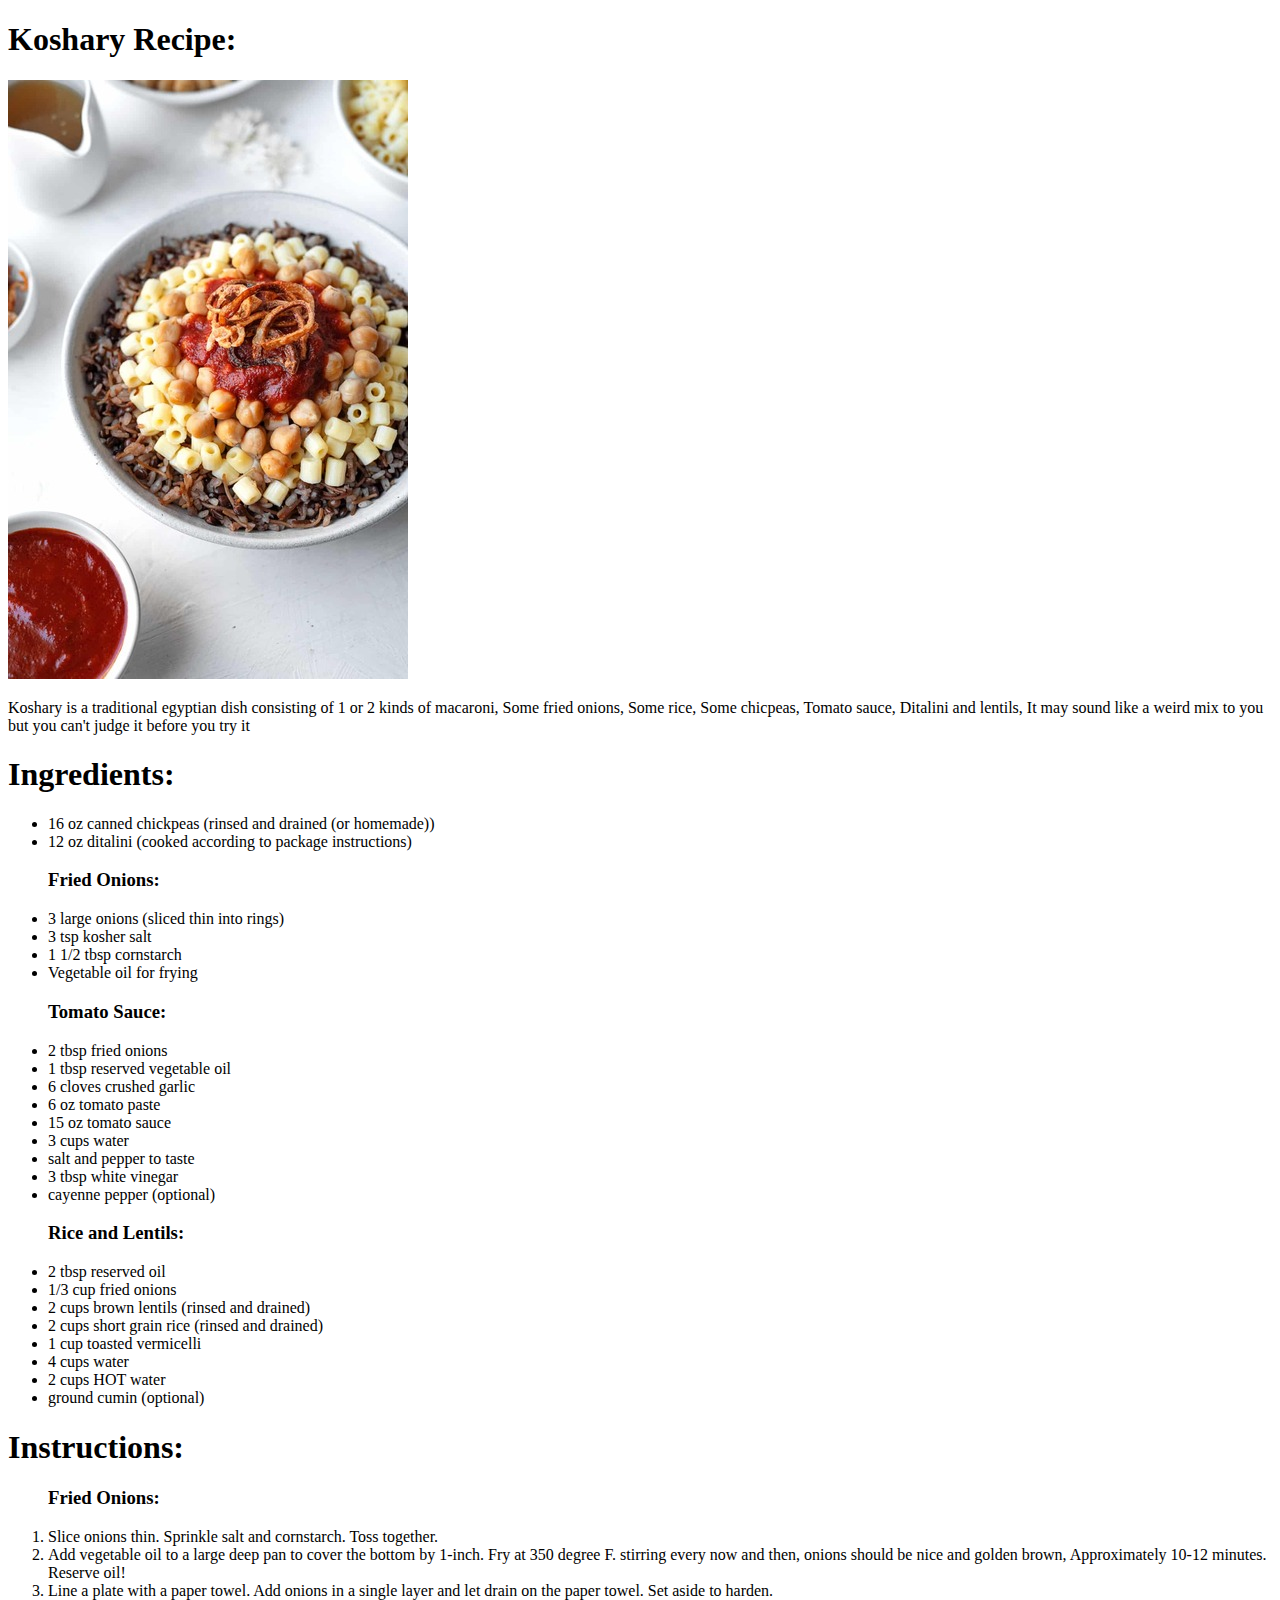
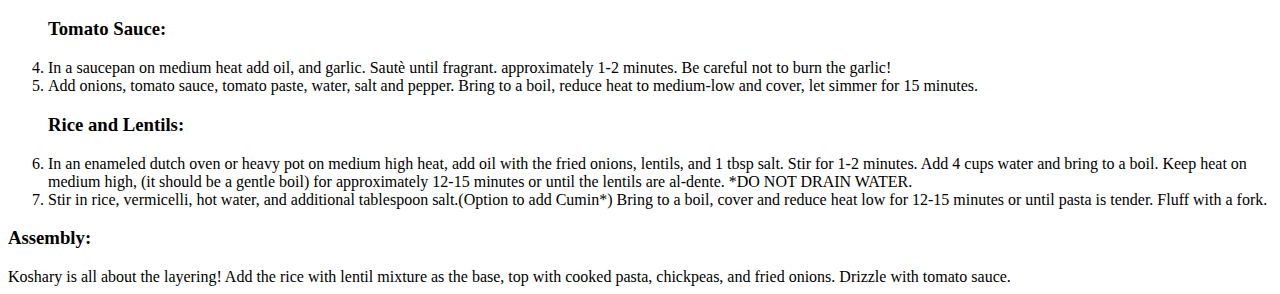
==== Recipes/Koshary.html @ b3c0c7e4 "Added the recipe for koshary." ====
<!DOCTYPE html>
<html lang="en">
<head>
    <meta charset="UTF-8">
    <meta http-equiv="X-UA-Compatible" content="IE=edge">
    <meta name="viewport" content="width=device-width, initial-scale=1.0">
    <title>Recipe for koshary</title>
</head>
<body>
    <h1>Koshary Recipe:</h1>
    <img src="../Images/Koshari.jpg" alt="An image for the koshary we are making">

    <p>Koshary is a traditional egyptian dish consisting of 1 or 2 kinds of macaroni, Some fried onions, Some rice, Some chicpeas, Tomato sauce, Ditalini and lentils, It may sound like a weird mix to you but you can't judge it before you try it </p>

    <h1>Ingredients:</h1>
    <ul>
        <li>16 oz canned chickpeas (rinsed and drained (or homemade))</li>
        <li>12 oz ditalini (cooked according to package instructions)</li>

        <h3>Fried Onions:</h3>
        <li>3 large onions (sliced thin into rings)</li>
        <li>3 tsp kosher salt</li>
        <li>1 1/2 tbsp cornstarch</li>
        <li>Vegetable oil for frying</li>
        <p></p>

        <h3>Tomato Sauce:</h3>
        <li>2 tbsp fried onions</li>
        <li>1 tbsp reserved vegetable oil</li>
        <li>6 cloves crushed garlic</li>
        <li>6 oz tomato paste</li>
        <li>15 oz tomato sauce</li>
        <li>3 cups water</li>
        <li>salt and pepper to taste</li>
        <li>3 tbsp white vinegar</li>
        <li>cayenne pepper (optional)</li>
        <p></p>

        <h3>Rice and Lentils:</h3>
        <li>2 tbsp reserved oil</li>
        <li>1/3 cup fried onions</li>
        <li>2 cups brown lentils (rinsed and drained)</li>
        <li>2 cups short grain rice (rinsed and drained)</li>
        <li>1 cup toasted vermicelli</li>
        <li>4 cups water</li>
        <li>2 cups HOT water</li>
        <li>ground cumin (optional)</li>
    </ul>
    <h1>Instructions:</h1>
    <ol>
        <h3>Fried Onions:</h3>
        <li>Slice onions thin. Sprinkle salt and cornstarch. Toss together. </li>
        <li>Add vegetable oil to a large deep pan to cover the bottom by 1-inch. Fry at 350 degree F. stirring every now and then, onions should be nice and golden brown, Approximately 10-12 minutes. Reserve oil!</li>
        <li>Line a plate with a paper towel. Add onions in a single layer and let drain on the paper towel. Set aside to harden.</li>

        <h3>Tomato Sauce:</h3>
        <li>In a saucepan on medium heat add oil, and garlic. Sautè until fragrant. approximately 1-2 minutes. Be careful not to burn the garlic!</li>
        <li>Add onions, tomato sauce, tomato paste, water, salt and pepper. Bring to a boil, reduce heat to medium-low and cover, let simmer for 15 minutes.</li>

        <h3>Rice and Lentils:</h3>
        <li>In an enameled dutch oven or heavy pot on medium high heat, add oil with the fried onions, lentils, and 1 tbsp salt. Stir for 1-2 minutes. Add 4 cups water and bring to a boil. Keep heat on medium high, (it should be a gentle boil) for approximately 12-15 minutes or until the lentils are al-dente. *DO NOT DRAIN WATER.</li>
        <li>Stir in rice, vermicelli, hot water, and additional tablespoon salt.(Option to add Cumin*) Bring to a boil, cover and reduce heat low for 12-15 minutes or until pasta is tender. Fluff with a fork.</li>

    </ol>

    <h3>Assembly:</h3>
    Koshary is all about the layering! Add the rice with lentil mixture as the base, top with cooked pasta, chickpeas, and fried onions. Drizzle with tomato sauce.
</body>
</html>
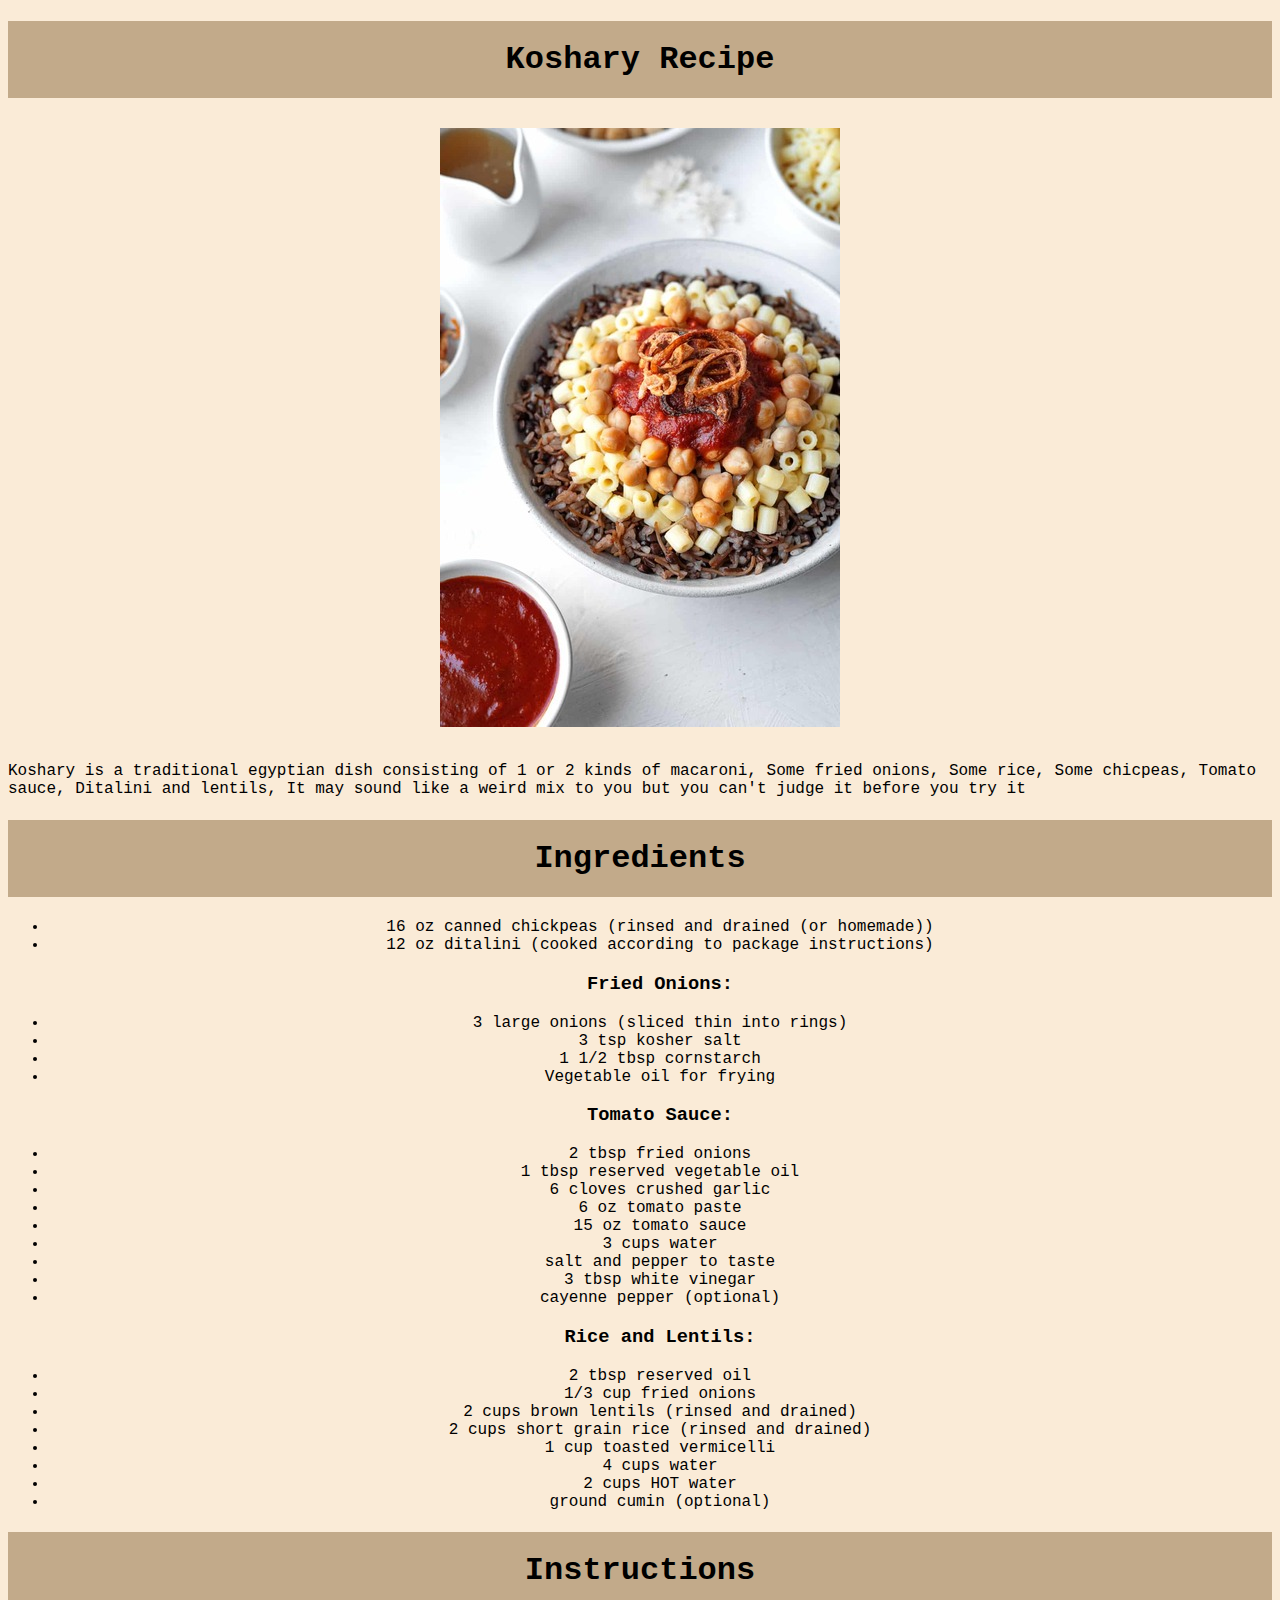
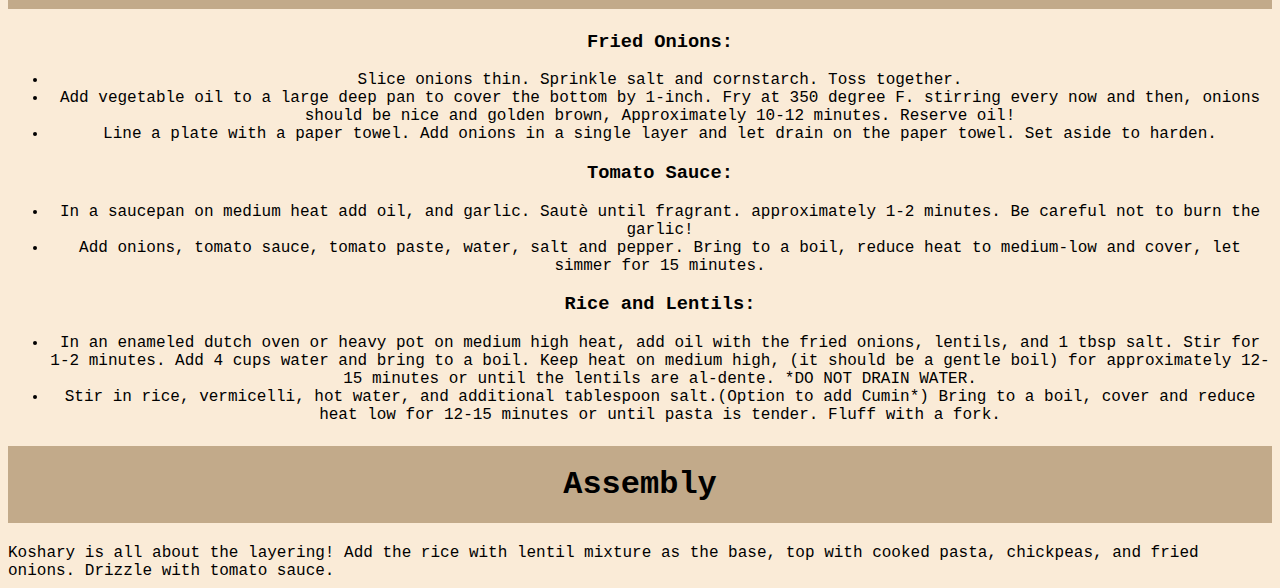
==== commit 2fbbdd8c: "changed the pizza pic to make it better for the page     added color to the page     made everything" ====
--- a/Recipes/Koshary.html
+++ b/Recipes/Koshary.html
@@ -1,19 +1,25 @@
 <!DOCTYPE html>
 <html lang="en">
+
 <head>
     <meta charset="UTF-8">
     <meta http-equiv="X-UA-Compatible" content="IE=edge">
     <meta name="viewport" content="width=device-width, initial-scale=1.0">
+    <link rel="stylesheet" href="../styles.css">
     <title>Recipe for koshary</title>
 </head>
+
 <body>
-    <h1>Koshary Recipe:</h1>
-    <img src="../Images/Koshari.jpg" alt="An image for the koshary we are making">
+    <h1 class="center color">Koshary Recipe</h1>
+    <div class="centered">
+        <img src="../Images/Koshari.jpg" alt="An image for the koshary we are making">
+    </div>
+    <p>Koshary is a traditional egyptian dish consisting of 1 or 2 kinds of macaroni, Some fried onions, Some rice, Some
+        chicpeas, Tomato sauce, Ditalini and lentils, It may sound like a weird mix to you but you can't judge it before
+        you try it </p>
 
-    <p>Koshary is a traditional egyptian dish consisting of 1 or 2 kinds of macaroni, Some fried onions, Some rice, Some chicpeas, Tomato sauce, Ditalini and lentils, It may sound like a weird mix to you but you can't judge it before you try it </p>
-
-    <h1>Ingredients:</h1>
-    <ul>
+    <h1 class="center color">Ingredients</h1>
+    <ul class="center">
         <li>16 oz canned chickpeas (rinsed and drained (or homemade))</li>
         <li>12 oz ditalini (cooked according to package instructions)</li>
 
@@ -46,24 +52,34 @@
         <li>2 cups HOT water</li>
         <li>ground cumin (optional)</li>
     </ul>
-    <h1>Instructions:</h1>
-    <ol>
+    <h1 class="center color">Instructions</h1>
+    <ul class="center">
         <h3>Fried Onions:</h3>
         <li>Slice onions thin. Sprinkle salt and cornstarch. Toss together. </li>
-        <li>Add vegetable oil to a large deep pan to cover the bottom by 1-inch. Fry at 350 degree F. stirring every now and then, onions should be nice and golden brown, Approximately 10-12 minutes. Reserve oil!</li>
-        <li>Line a plate with a paper towel. Add onions in a single layer and let drain on the paper towel. Set aside to harden.</li>
+        <li>Add vegetable oil to a large deep pan to cover the bottom by 1-inch. Fry at 350 degree F. stirring every now
+            and then, onions should be nice and golden brown, Approximately 10-12 minutes. Reserve oil!</li>
+        <li>Line a plate with a paper towel. Add onions in a single layer and let drain on the paper towel. Set aside to
+            harden.</li>
 
         <h3>Tomato Sauce:</h3>
-        <li>In a saucepan on medium heat add oil, and garlic. Sautè until fragrant. approximately 1-2 minutes. Be careful not to burn the garlic!</li>
-        <li>Add onions, tomato sauce, tomato paste, water, salt and pepper. Bring to a boil, reduce heat to medium-low and cover, let simmer for 15 minutes.</li>
+        <li>In a saucepan on medium heat add oil, and garlic. Sautè until fragrant. approximately 1-2 minutes. Be
+            careful not to burn the garlic!</li>
+        <li>Add onions, tomato sauce, tomato paste, water, salt and pepper. Bring to a boil, reduce heat to medium-low
+            and cover, let simmer for 15 minutes.</li>
 
         <h3>Rice and Lentils:</h3>
-        <li>In an enameled dutch oven or heavy pot on medium high heat, add oil with the fried onions, lentils, and 1 tbsp salt. Stir for 1-2 minutes. Add 4 cups water and bring to a boil. Keep heat on medium high, (it should be a gentle boil) for approximately 12-15 minutes or until the lentils are al-dente. *DO NOT DRAIN WATER.</li>
-        <li>Stir in rice, vermicelli, hot water, and additional tablespoon salt.(Option to add Cumin*) Bring to a boil, cover and reduce heat low for 12-15 minutes or until pasta is tender. Fluff with a fork.</li>
+        <li>In an enameled dutch oven or heavy pot on medium high heat, add oil with the fried onions, lentils, and 1
+            tbsp salt. Stir for 1-2 minutes. Add 4 cups water and bring to a boil. Keep heat on medium high, (it should
+            be a gentle boil) for approximately 12-15 minutes or until the lentils are al-dente. *DO NOT DRAIN WATER.
+        </li>
+        <li>Stir in rice, vermicelli, hot water, and additional tablespoon salt.(Option to add Cumin*) Bring to a boil,
+            cover and reduce heat low for 12-15 minutes or until pasta is tender. Fluff with a fork.</li>
 
-    </ol>
+        </ul>
 
-    <h3>Assembly:</h3>
-    Koshary is all about the layering! Add the rice with lentil mixture as the base, top with cooked pasta, chickpeas, and fried onions. Drizzle with tomato sauce.
+        <h1 class="center color">Assembly</h1>
+        Koshary is all about the layering! Add the rice with lentil mixture as the base, top with cooked pasta,
+        chickpeas, and fried onions. Drizzle with tomato sauce.
 </body>
+
 </html>--- a/styles.css
+++ b/styles.css
@@ -0,0 +1,29 @@
+ * {
+   font-family: 'courier new';
+   background-color: antiquewhite;
+ }
+
+ .center, ul{
+    text-align: center;
+    width: auto;
+ }
+
+ .centered {
+   text-align: center;
+   width: auto;
+   height: auto;
+   margin: 30px;
+ }
+
+  .color {
+    background-color: rgb(194, 170, 138);
+    padding: 20px;
+  }
+
+  .margin {
+    margin-bottom: 30px;
+  }
+  
+
+
+
